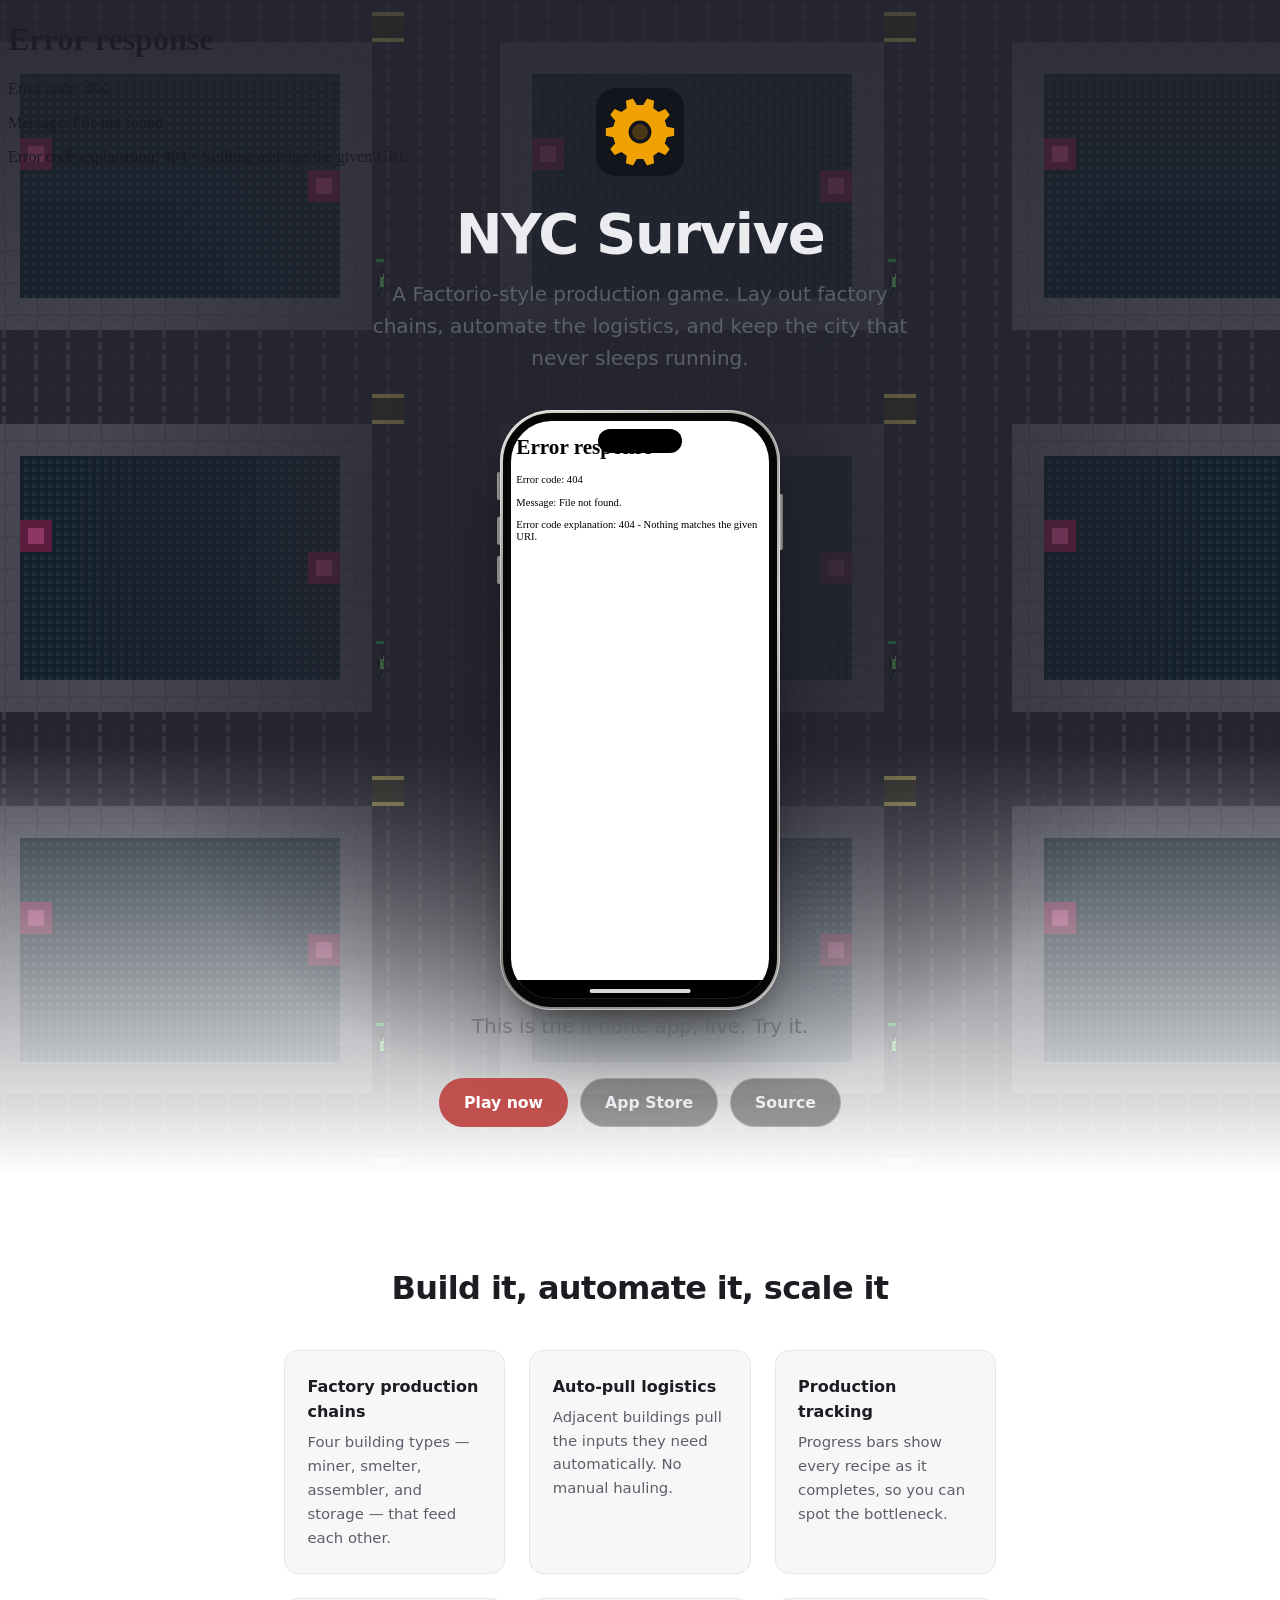
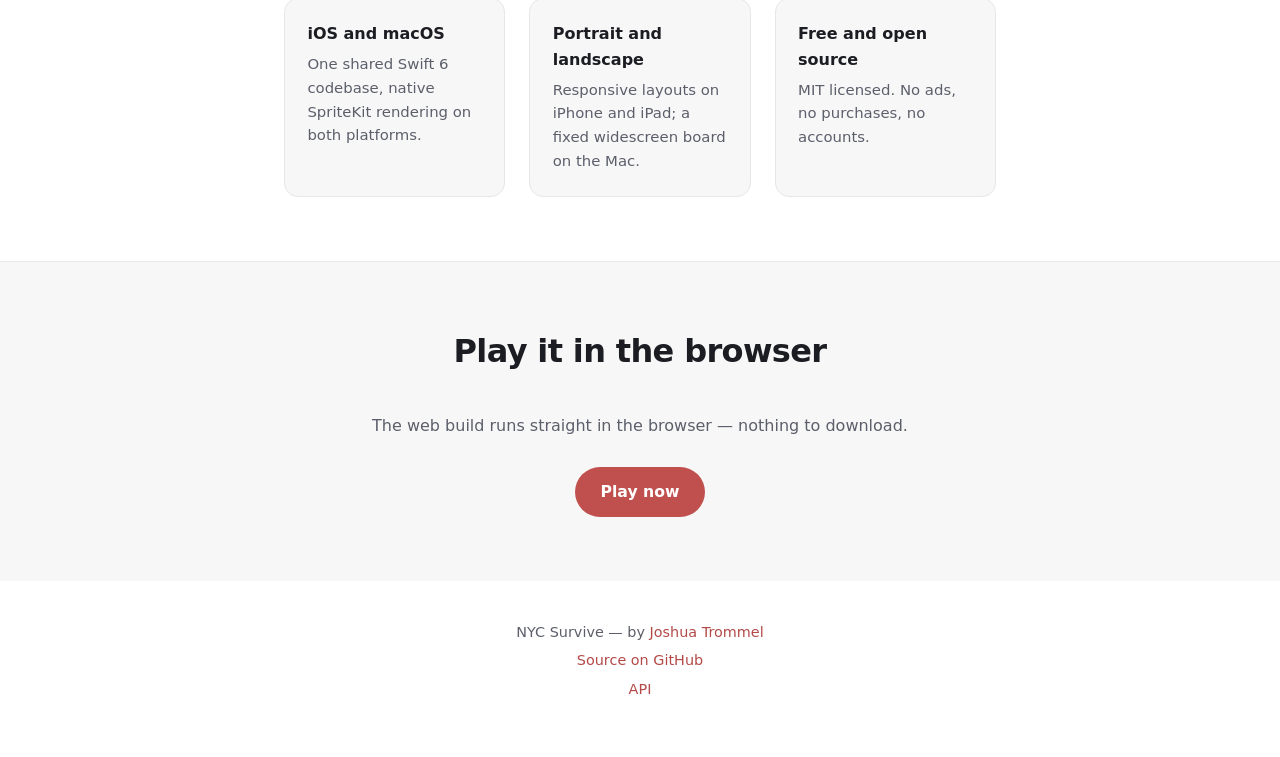
==== landing/index.html @ f56eb8f1 "Add App Store link to README and landing page NYC Survive iOS 1.0 approved and live.  Co-Authored-By" ====
<!DOCTYPE html>
<html lang="en">
<head>
<meta charset="UTF-8">
<meta name="viewport" content="width=device-width, initial-scale=1.0">
<title>NYC Survive — build the city that never sleeps</title>
<meta property="og:image" content="https://nyc.heyitsmejosh.com/og.png">
<meta property="og:url" content="https://nyc.heyitsmejosh.com/">
<meta name="twitter:card" content="summary_large_image">
<meta name="twitter:image" content="https://nyc.heyitsmejosh.com/og.png">
<link rel="canonical" href="https://nyc.heyitsmejosh.com/">
<meta name="description" content="A Factorio-style production game for iOS and macOS. Build factory chains, automate logistics, and keep the city running.">
<meta name="theme-color" content="#c0504d">
<meta property="og:title" content="NYC Survive — build the city that never sleeps">
<meta property="og:description" content="A Factorio-style production game for iOS and macOS. Build factory chains, automate logistics, and keep the city running.">
<meta property="og:type" content="website">
<link rel="icon" href="icon.svg">
<style>
@import url("https://heyitsmejosh.com/tokens.css");

:root {
  --accent: #c0504d;
  --link: #b34a48;
  --accent-soft: #fbeeed;
  --bg: #ffffff;
  --bg2: #f7f7f8;
  --text: #1c1d22;
  --text2: #5c5f6a;
  --border: #e6e7ea;
  --font-body: -apple-system, system-ui, "Inter", "Segoe UI", sans-serif;
}

@media (prefers-color-scheme: dark) {
  :root:not([data-theme="light"]) {
    --bg: #121316;
    --link: #cb6e6b;
    --bg2: #1a1b1f;
    --text: #ececf0;
    --text2: rgba(236,236,240,0.62);
    --border: rgba(236,236,240,0.12);
    --accent-soft: #2b1c1b;
  }
}
:root[data-theme="dark"] {
  --bg: #121316;
  --bg2: #1a1b1f;
  --text: #ececf0;
  --text2: rgba(236,236,240,0.62);
  --border: rgba(236,236,240,0.12);
  --accent-soft: #2b1c1b;
}

*, *::before, *::after { margin: 0; padding: 0; box-sizing: border-box; }
html { scroll-behavior: smooth; }
body {
  background: var(--bg);
  color: var(--text);
  font-family: var(--font-body);
  line-height: 1.6;
  -webkit-font-smoothing: antialiased;
  text-rendering: optimizeLegibility;
}
::selection { background: var(--accent); color: #fff; }
a { color: var(--link, var(--accent)); text-decoration: none; }
a:hover { text-decoration: underline; }
img { max-width: 100%; }

.container { max-width: 760px; margin: 0 auto; padding: 0 1.5rem; }

.hero {
  position: relative; isolation: isolate; overflow: hidden;
  background: #24252e; padding: 5.5rem 0 4.5rem; text-align: center;
}
.hero .container { position: relative; z-index: 2; }

/* the real game, playing itself in attract mode */
.hero-city {
  position: absolute; inset: 0; z-index: 0;
  border: 0; width: 100%; height: 100%;
  pointer-events: none;
  background: url("hero-city.png") repeat center; /* fallback while the frame loads */
  background-size: 512px 382px;
  image-rendering: pixelated;
}

/* scrim: keeps the headline readable over the board */
.hero::after {
  content: ''; position: absolute; inset: 0; z-index: 1; pointer-events: none;
  background:
    radial-gradient(ellipse 55% 60% at 50% 45%, #24252e 15%, transparent 80%),
    linear-gradient(rgba(36,37,46,0.85), rgba(36,37,46,0.35) 35%, rgba(36,37,46,0.35) 62%, var(--bg) 98%);
}
.hero h1, .hero p { color: #ececf0; }
.hero p { color: rgba(236,236,240,0.72); }
.hero .btn-outline { background: rgba(0,0,0,0.35); color: #ececf0; border-color: rgba(236,236,240,0.28); }
.hero-icon { width: 88px; height: 88px; margin: 0 auto 1.75rem; display: block; }
.hero h1 {
  font-size: clamp(2.25rem, 6.5vw, 3.5rem);
  font-weight: 700;
  letter-spacing: -0.025em;
  line-height: 1.08;
  margin-bottom: 0.85rem;
}
.hero p {
  font-size: clamp(1.05rem, 2.4vw, 1.25rem);
  color: var(--text2);
  max-width: 34rem;
  margin: 0 auto 2.25rem;
}

.buttons { display: flex; gap: 0.75rem; justify-content: center; flex-wrap: wrap; }
.btn {
  display: inline-block;
  padding: 0.7rem 1.5rem;
  border-radius: 100px;
  font-size: 0.98rem;
  font-weight: 600;
  border: 1.5px solid transparent;
  transition: transform 0.15s ease, opacity 0.15s ease;
}
.btn:hover { text-decoration: none; transform: translateY(-1px); }
.btn-primary { background: var(--accent); color: #fff; }
.btn-primary:hover { opacity: 0.9; }
.btn-outline { border-color: var(--border); color: var(--text); background: var(--bg); }
.btn-outline:hover { border-color: var(--link, var(--accent)); color: var(--link, var(--accent)); }

section { padding: 4rem 0; }
.features h2, .closing h2 {
  font-size: clamp(1.5rem, 3.6vw, 2rem);
  font-weight: 700;
  letter-spacing: -0.02em;
  margin-bottom: 2.25rem;
  text-align: center;
}
.grid {
  display: grid;
  grid-template-columns: repeat(auto-fit, minmax(220px, 1fr));
  gap: 1.5rem;
}
.feature {
  background: var(--bg2);
  border: 1px solid var(--border);
  border-radius: 14px;
  padding: 1.4rem;
}
.feature h3 { font-size: 1rem; font-weight: 650; margin-bottom: 0.4rem; }
.feature p { font-size: 0.93rem; color: var(--text2); }

.closing { background: var(--bg2); text-align: center; border-top: 1px solid var(--border); }
.closing p { color: var(--text2); max-width: 34rem; margin: 0 auto 1.75rem; }

footer { padding: 2.5rem 0 3.5rem; text-align: center; font-size: 0.9rem; color: var(--text2); }
footer p + p { margin-top: 0.35rem; }
</style>
<link rel="stylesheet" href="devices.css">
<script>
// ponytail: UA sniff, good enough for a mockup. iphone is the default. ?embed = app only, for the landing demo frame.
(function(u,d){d=/Android/.test(u)?'android':/iPhone|iPad/.test(u)?'iphone':/Windows/.test(u)?'windows':/Mac/.test(u)?'mac':'iphone';document.documentElement.dataset.device=d;if(/[?&]embed\b/.test(location.search))document.documentElement.classList.add('embed')})(navigator.userAgent);
</script>
<style>
/* Live demo: the real app in a frame matching the visitor's device (nimble treatment) */
.demo{margin:2rem auto 0;text-align:center;position:relative;z-index:2}
.demo .device-screen{aspect-ratio:9/19.5}
.demo .device-mac .device-screen,.demo .device-windows .device-screen{aspect-ratio:16/10}
.demo .device-screen iframe{position:absolute;top:0;left:0;border:0;display:block;transform-origin:0 0;width:390px;height:845px;background:#fff}
.demo .device-mac .device-screen iframe,.demo .device-windows .device-screen iframe{width:1024px;height:640px}
.demo-caption{font-size:.9rem;opacity:.65;margin:1rem 0 0}
.embed .demo,.embed footer,.embed nav{display:none!important}
</style>
</head>
<body>

<section class="hero">
  <iframe class="hero-city" src="/app/?bg" title="" aria-hidden="true" tabindex="-1" loading="lazy" scrolling="no"></iframe>
  <div class="container">
    <img class="hero-icon" src="icon.svg" alt="NYC Survive icon" width="88" height="88">
    <h1>NYC Survive</h1>
    <p>A Factorio-style production game. Lay out factory chains, automate the logistics, and keep the city that never sleeps running.</p>
<div class="demo">
  <div class="device device-iphone" id="demoFrame" data-title="NYC Survive"><div class="device-screen"><iframe id="demoApp" title="NYC Survive, live" loading="lazy" data-src="/app/"></iframe></div></div>
  <p class="demo-caption">This is the <span id="demoDev">iPhone</span> app, live. Try it.</p>
</div>
<script>
(function(){var names={iphone:'iPhone',android:'Android',mac:'Mac',windows:'Windows'},dev=document.documentElement.dataset.device,f=document.getElementById('demoFrame'),i=document.getElementById('demoApp');
if(!names[dev])dev='iphone';f.className='device device-'+dev;document.getElementById('demoDev').textContent=names[dev];
if(!document.documentElement.classList.contains('embed'))i.src=i.dataset.src;
function fit(){i.style.transform='scale('+(i.parentNode.clientWidth/i.offsetWidth)+')';}fit();addEventListener('resize',fit);})();
</script>

    <div class="buttons">
      <a href="/app" class="btn btn-primary">Play now</a>
      <a href="https://apps.apple.com/app/id6782618198" class="btn btn-outline">App Store</a>
      <a href="https://github.com/nulljosh/nyc" class="btn btn-outline">Source</a>
    </div>
  </div>
</section>

<section class="features">
  <div class="container">
    <h2>Build it, automate it, scale it</h2>
    <div class="grid">
      <div class="feature">
        <h3>Factory production chains</h3>
        <p>Four building types — miner, smelter, assembler, and storage — that feed each other.</p>
      </div>
      <div class="feature">
        <h3>Auto-pull logistics</h3>
        <p>Adjacent buildings pull the inputs they need automatically. No manual hauling.</p>
      </div>
      <div class="feature">
        <h3>Production tracking</h3>
        <p>Progress bars show every recipe as it completes, so you can spot the bottleneck.</p>
      </div>
      <div class="feature">
        <h3>iOS and macOS</h3>
        <p>One shared Swift 6 codebase, native SpriteKit rendering on both platforms.</p>
      </div>
      <div class="feature">
        <h3>Portrait and landscape</h3>
        <p>Responsive layouts on iPhone and iPad; a fixed widescreen board on the Mac.</p>
      </div>
      <div class="feature">
        <h3>Free and open source</h3>
        <p>MIT licensed. No ads, no purchases, no accounts.</p>
      </div>
    </div>
  </div>
</section>

<section class="closing">
  <div class="container">
    <h2>Play it in the browser</h2>
    <p>The web build runs straight in the browser — nothing to download.</p>
    <div class="buttons">
      <a href="/app" class="btn btn-primary">Play now</a>
    </div>
  </div>
</section>

<footer>
  <div class="container">
    <p>NYC Survive &mdash; by <a href="https://heyitsmejosh.com">Joshua Trommel</a></p>
    <p><a href="https://github.com/nulljosh/nyc">Source on GitHub</a></p>
    <p><a href="https://github.com/nulljosh/nyc/blob/main/docs/API.md">API</a></p>
  </div>
</footer>

</body>
</html>
---- landing/devices.css ----
/* devices.css: realistic device frames for landing-page demos and screenshots.
   Canonical copy lives in nulljosh.github.io (served at heyitsmejosh.com/devices.css);
   repos keep a local copy next to tokens.css, same as tokens.

   <div class="device device-iphone"><div class="device-screen"><img …></div></div>
   <div class="device device-ipad"><div class="device-screen">…</div></div>
   <div class="device device-mac" data-title="App"><div class="device-screen">…</div></div>
   <div class="device device-mac has-chrome">…</div>   screenshot already has its own titlebar
   <div class="device device-android">…</div>          punch-hole, squarer corners
   <div class="device device-windows" data-title="App">…</div>

   Size with --device-w on the element. Everything else scales from it. */

.device { position: relative; margin: 0 auto; box-sizing: border-box; max-width: 100%; }
.device *, .device *::before, .device *::after { box-sizing: border-box; }
.device-screen { position: relative; overflow: hidden; background: #000; }
.device-screen > img, .device-screen > video { display: block; width: 100%; height: auto; }

/* iPhone: titanium band, black bezel, Dynamic Island, home indicator, side buttons */
.device-iphone, .device-android {
  --device-w: 280px;
  --r: calc(var(--device-w) * 0.185);
  width: var(--device-w);
  padding: 3px;
  border-radius: var(--r);
  background: linear-gradient(150deg, #e4e2de 0%, #9d9b97 22%, #c9c7c3 48%, #7c7a77 75%, #b3b1ad 100%);
  box-shadow:
    inset 0 0 0 1px rgba(255,255,255,.45),
    0 40px 70px -24px rgba(0,0,0,.55),
    0 14px 28px -14px rgba(0,0,0,.35);
}
.device-iphone .device-screen, .device-android .device-screen {
  border: calc(var(--device-w) * 0.032) solid #060606;
  border-radius: calc(var(--r) - 3px);
  aspect-ratio: 9 / 19.5;
  background: #000;
  box-shadow: inset 0 0 0 1px #1c1c1e;
}
/* Dynamic Island */
.device-iphone .device-screen::before {
  content: ''; position: absolute; z-index: 2; left: 50%; transform: translateX(-50%);
  top: calc(var(--device-w) * 0.028);
  width: calc(var(--device-w) * 0.30); height: calc(var(--device-w) * 0.085);
  border-radius: 999px; background: #000;
}
/* Home indicator: white, inverted over light content */
.device-iphone .device-screen::after, .device-android .device-screen::after {
  content: ''; position: absolute; z-index: 2; left: 50%; transform: translateX(-50%);
  bottom: calc(var(--device-w) * 0.022);
  width: calc(var(--device-w) * 0.36); height: 4px; border-radius: 2px;
  background: #fff; mix-blend-mode: difference; opacity: .85;
}
/* Buttons: action + volume on the left, power on the right */
.device-iphone::before, .device-iphone::after, .device-android::before, .device-android::after {
  content: ''; position: absolute; width: 3px; background: linear-gradient(90deg, #a5a3a0, #6e6c69);
  border-radius: 2px 0 0 2px;
}
.device-iphone::before, .device-android::before {
  left: -3px; top: calc(var(--device-w) * 0.22); height: calc(var(--device-w) * 0.10);
  box-shadow:
    0 calc(var(--device-w) * 0.16) 0 0 #8a8885,
    0 calc(var(--device-w) * 0.30) 0 0 #8a8885;
}
.device-iphone::after, .device-android::after {
  right: -3px; top: calc(var(--device-w) * 0.30); height: calc(var(--device-w) * 0.20);
  border-radius: 0 2px 2px 0;
}
/* Android: no island, a punch-hole camera, squarer corners */
.device-android { --r: calc(var(--device-w) * 0.10); background: linear-gradient(150deg, #3a3a3c, #1c1c1e 60%, #2c2c2e); }
.device-android .device-screen::before {
  content: ''; position: absolute; z-index: 2; left: 50%; transform: translateX(-50%);
  top: calc(var(--device-w) * 0.03); width: calc(var(--device-w) * 0.045); height: calc(var(--device-w) * 0.045);
  border-radius: 50%; background: #000; box-shadow: inset 0 0 0 1px #2a2a2a;
}

/* iPad: thin black bezel, no island, no buttons */
.device-ipad {
  --device-w: 420px;
  width: var(--device-w);
  padding: 3px;
  border-radius: calc(var(--device-w) * 0.055);
  background: linear-gradient(150deg, #e4e2de, #9d9b97 40%, #c9c7c3);
  box-shadow: inset 0 0 0 1px rgba(255,255,255,.45), 0 40px 70px -24px rgba(0,0,0,.55);
}
.device-ipad .device-screen {
  border: calc(var(--device-w) * 0.035) solid #060606;
  border-radius: calc(var(--device-w) * 0.055 - 3px);
  aspect-ratio: 3 / 4;
}

/* Mac: a macOS window. Titlebar with traffic lights and a centred title. */
.device-mac, .device-windows {
  --device-w: 560px;
  --bar: #ececec; --bar-text: #3c3c43; --ring: rgba(0,0,0,.16);
  width: var(--device-w);
  padding-top: 38px;
  border-radius: 11px;
  background: var(--bar);
  color: var(--bar-text);
  box-shadow:
    0 0 0 1px var(--ring),
    inset 0 1px 0 rgba(255,255,255,.7),
    0 48px 90px -28px rgba(0,0,0,.5),
    0 16px 32px -16px rgba(0,0,0,.3);
}
.device-mac .device-screen, .device-windows .device-screen { border-radius: 0 0 10px 10px; background: #fff; }
.device-mac::before {
  content: ''; position: absolute; top: 13px; left: 14px; width: 12px; height: 12px; border-radius: 50%;
  background: #ff5f57; box-shadow: 20px 0 0 #febc2e, 40px 0 0 #28c840, inset 0 0 0 .5px rgba(0,0,0,.15);
}
.device-mac::after, .device-windows::after {
  content: attr(data-title); position: absolute; top: 0; left: 0; right: 0; height: 38px;
  display: flex; align-items: center; justify-content: center;
  font: 600 13px/1 -apple-system, BlinkMacSystemFont, "SF Pro Text", "Helvetica Neue", sans-serif;
  letter-spacing: -.01em; opacity: .8; pointer-events: none;
}
/* Screenshot already carries its own titlebar: keep only the shadow, ring and corners */
.device-mac.has-chrome, .device-windows.has-chrome { padding-top: 0; background: none; }
.device-mac.has-chrome::before, .device-mac.has-chrome::after, .device-windows.has-chrome::after { display: none; }
.device-mac.has-chrome .device-screen, .device-windows.has-chrome .device-screen { border-radius: 10px; }
/* Windows: controls on the right, square corners */
.device-windows { border-radius: 8px; --bar: #f3f3f3; }
.device-windows .device-screen { border-radius: 0 0 7px 7px; }
.device-windows::after { justify-content: flex-start; padding-left: 14px; }
.device-windows::before {
  content: '\2014\2003\25A1\2003\2715'; position: absolute; top: 0; right: 14px; height: 38px;
  display: flex; align-items: center; font-size: 11px; letter-spacing: 2px; color: var(--bar-text); opacity: .7;
}

@media (prefers-color-scheme: dark) {
  .device-mac, .device-windows { --bar: #3a3a3c; --bar-text: #e5e5ea; --ring: rgba(255,255,255,.14); }
  .device-mac .device-screen, .device-windows .device-screen { background: #1c1c1e; }
}
[data-theme="dark"] .device-mac, [data-theme="dark"] .device-windows { --bar: #3a3a3c; --bar-text: #e5e5ea; --ring: rgba(255,255,255,.14); }
[data-theme="light"] .device-mac, [data-theme="light"] .device-windows { --bar: #ececec; --bar-text: #3c3c43; --ring: rgba(0,0,0,.16); }

@media (max-width: 640px) {
  .device-mac, .device-windows, .device-ipad { --device-w: 100%; }
}
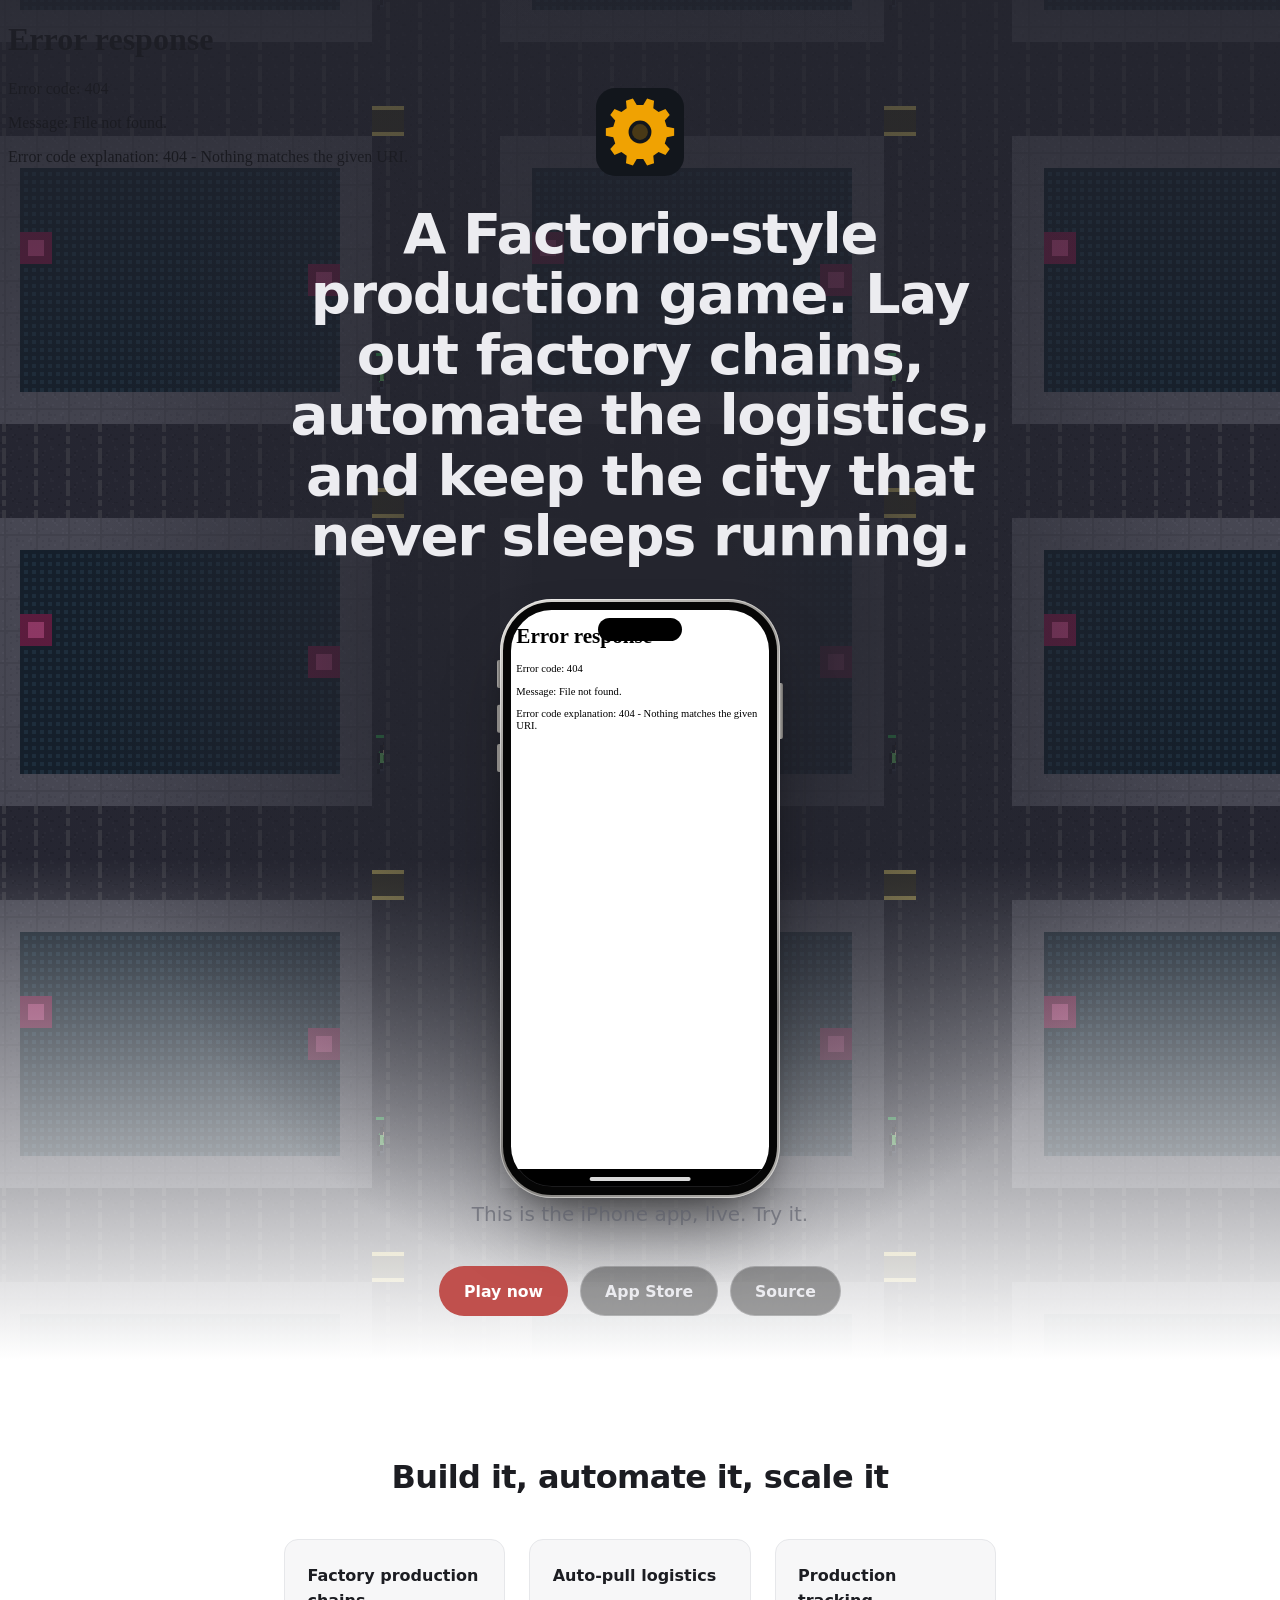
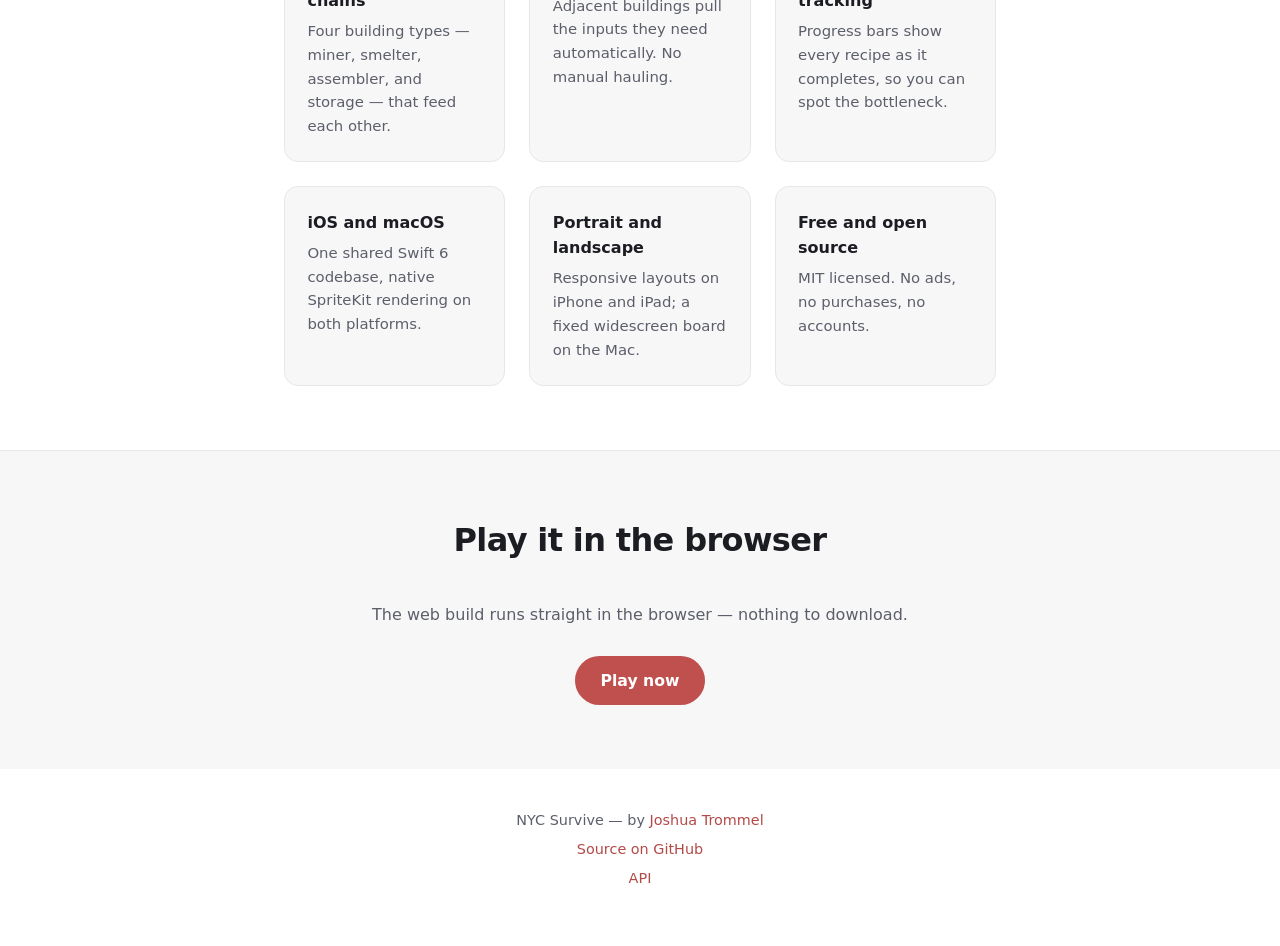
==== commit 5be21b83: "Remove redundant app-name title above live demo The demo already shows the app; a repeated app-name " ====
--- a/landing/index.html
+++ b/landing/index.html
@@ -174,8 +174,7 @@
   <iframe class="hero-city" src="/app/?bg" title="" aria-hidden="true" tabindex="-1" loading="lazy" scrolling="no"></iframe>
   <div class="container">
     <img class="hero-icon" src="icon.svg" alt="NYC Survive icon" width="88" height="88">
-    <h1>NYC Survive</h1>
-    <p>A Factorio-style production game. Lay out factory chains, automate the logistics, and keep the city that never sleeps running.</p>
+    <h1>A Factorio-style production game. Lay out factory chains, automate the logistics, and keep the city that never sleeps running.</h1>
 <div class="demo">
   <div class="device device-iphone" id="demoFrame" data-title="NYC Survive"><div class="device-screen"><iframe id="demoApp" title="NYC Survive, live" loading="lazy" data-src="/app/"></iframe></div></div>
   <p class="demo-caption">This is the <span id="demoDev">iPhone</span> app, live. Try it.</p>
@@ -245,5 +244,39 @@
   </div>
 </footer>
 
+<style>
+html.js .reveal{opacity:0;transform:translateY(20px)}
+html.js .reveal.in-view{opacity:1;transform:translateY(0);transition:opacity .6s ease,transform .6s ease}
+@media (prefers-reduced-motion: reduce){html.js .reveal{opacity:1!important;transform:none!important;transition:none!important}}
+</style>
+<script>
+document.documentElement.classList.add('js');
+(function(){
+  var reduced = window.matchMedia && matchMedia('(prefers-reduced-motion: reduce)').matches;
+  if (!reduced && 'IntersectionObserver' in window) {
+    var targets = document.querySelectorAll('section.features .feature, section.closing');
+    targets.forEach(function(el){ el.classList.add('reveal'); });
+    var io = new IntersectionObserver(function(entries){
+      entries.forEach(function(e){ if (e.isIntersecting) { e.target.classList.add('in-view'); io.unobserve(e.target); } });
+    }, {threshold: 0.15});
+    targets.forEach(function(el){ io.observe(el); });
+  }
+  if (!reduced) {
+    var layer = document.querySelector('.hero-city');
+    if (layer) {
+      var ticking = false;
+      window.addEventListener('scroll', function(){
+        if (!ticking) {
+          requestAnimationFrame(function(){
+            layer.style.transform = 'translateY(' + ((window.scrollY || 0) * 0.35) + 'px)';
+            ticking = false;
+          });
+          ticking = true;
+        }
+      }, {passive: true});
+    }
+  }
+})();
+</script>
 </body>
 </html>
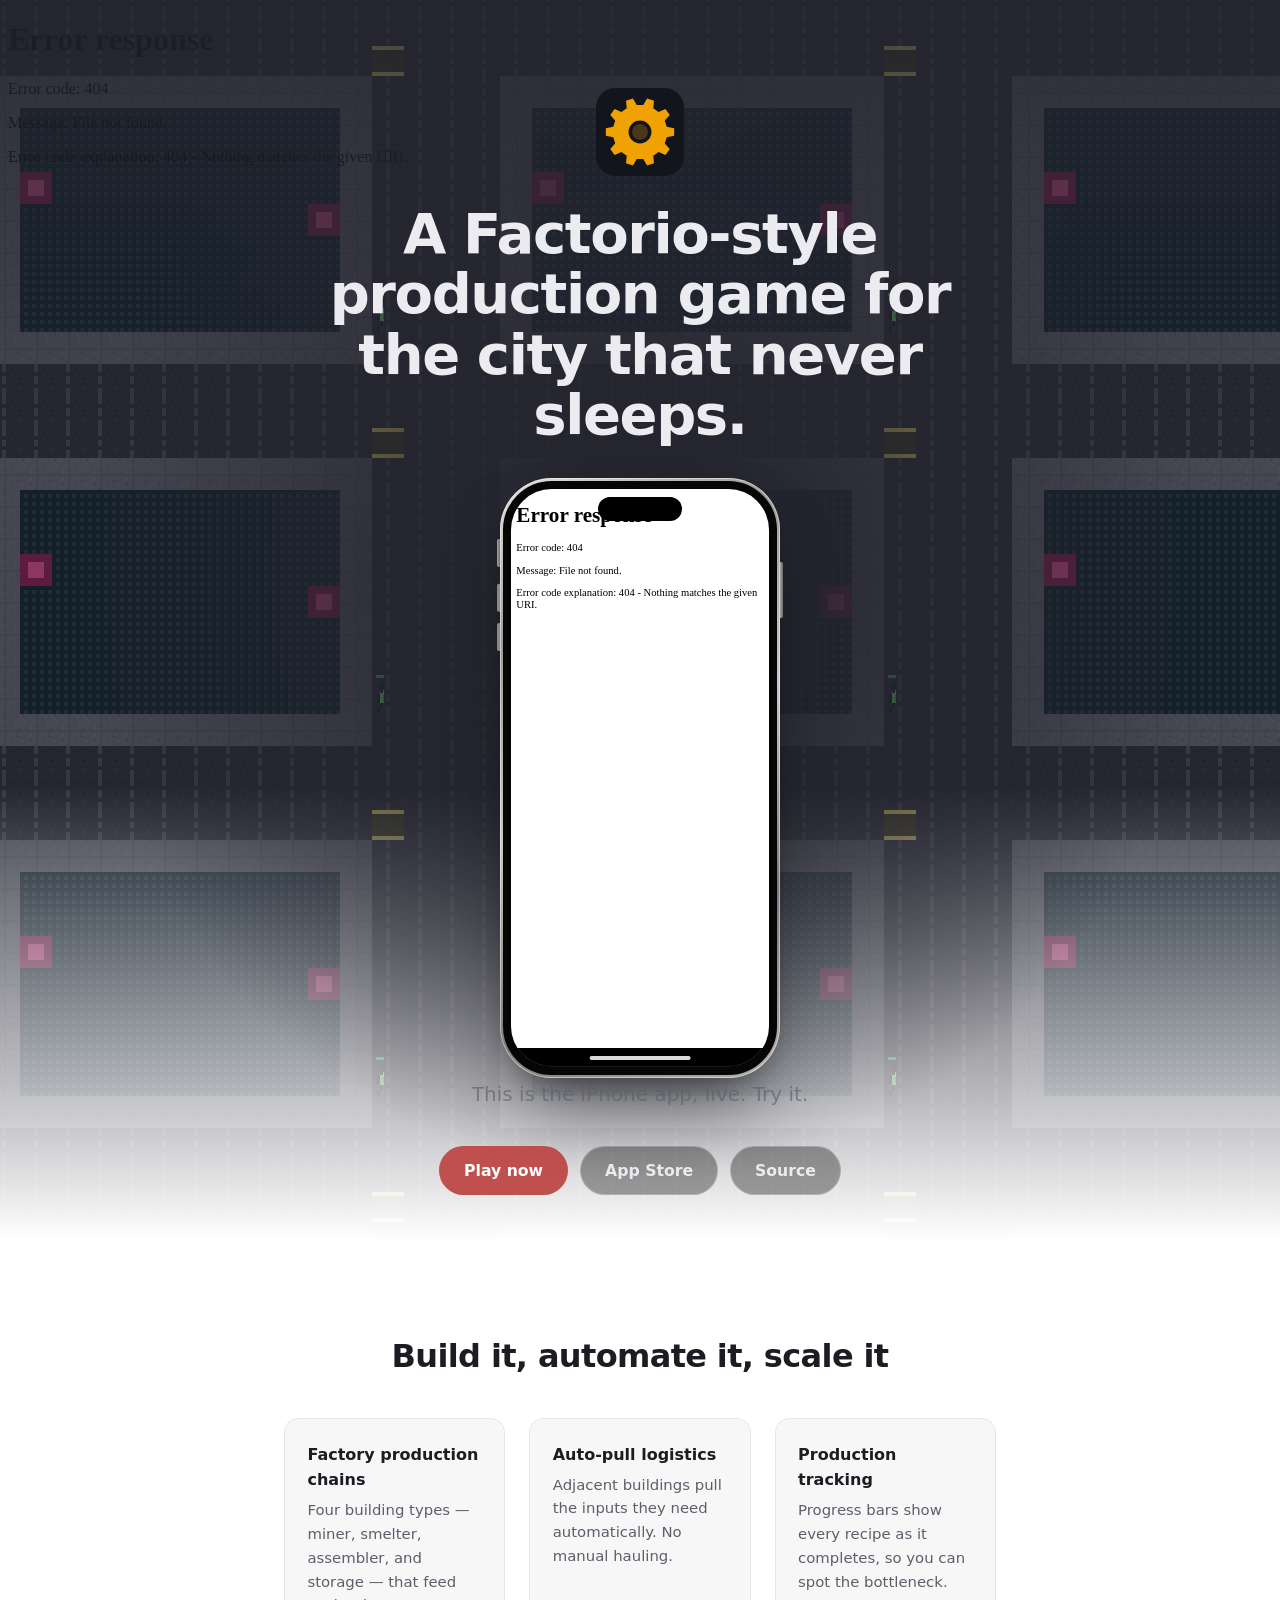
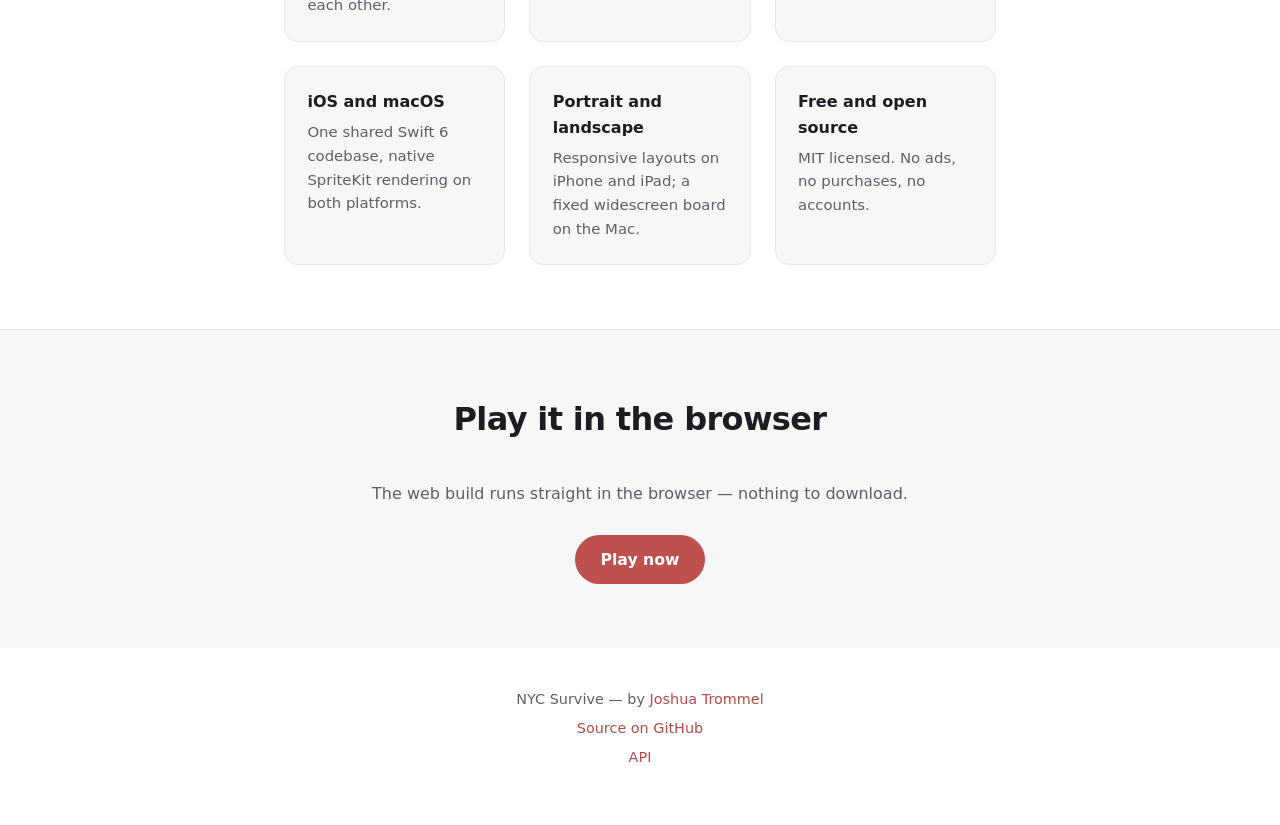
==== commit 2482a567: "Shorten landing hero copy Co-Authored-By: Claude Sonnet 5 <noreply@anthropic.com> Claude-Session: ht" ====
--- a/landing/index.html
+++ b/landing/index.html
@@ -174,7 +174,7 @@
   <iframe class="hero-city" src="/app/?bg" title="" aria-hidden="true" tabindex="-1" loading="lazy" scrolling="no"></iframe>
   <div class="container">
     <img class="hero-icon" src="icon.svg" alt="NYC Survive icon" width="88" height="88">
-    <h1>A Factorio-style production game. Lay out factory chains, automate the logistics, and keep the city that never sleeps running.</h1>
+    <h1>A Factorio-style production game for the city that never sleeps.</h1>
 <div class="demo">
   <div class="device device-iphone" id="demoFrame" data-title="NYC Survive"><div class="device-screen"><iframe id="demoApp" title="NYC Survive, live" loading="lazy" data-src="/app/"></iframe></div></div>
   <p class="demo-caption">This is the <span id="demoDev">iPhone</span> app, live. Try it.</p>
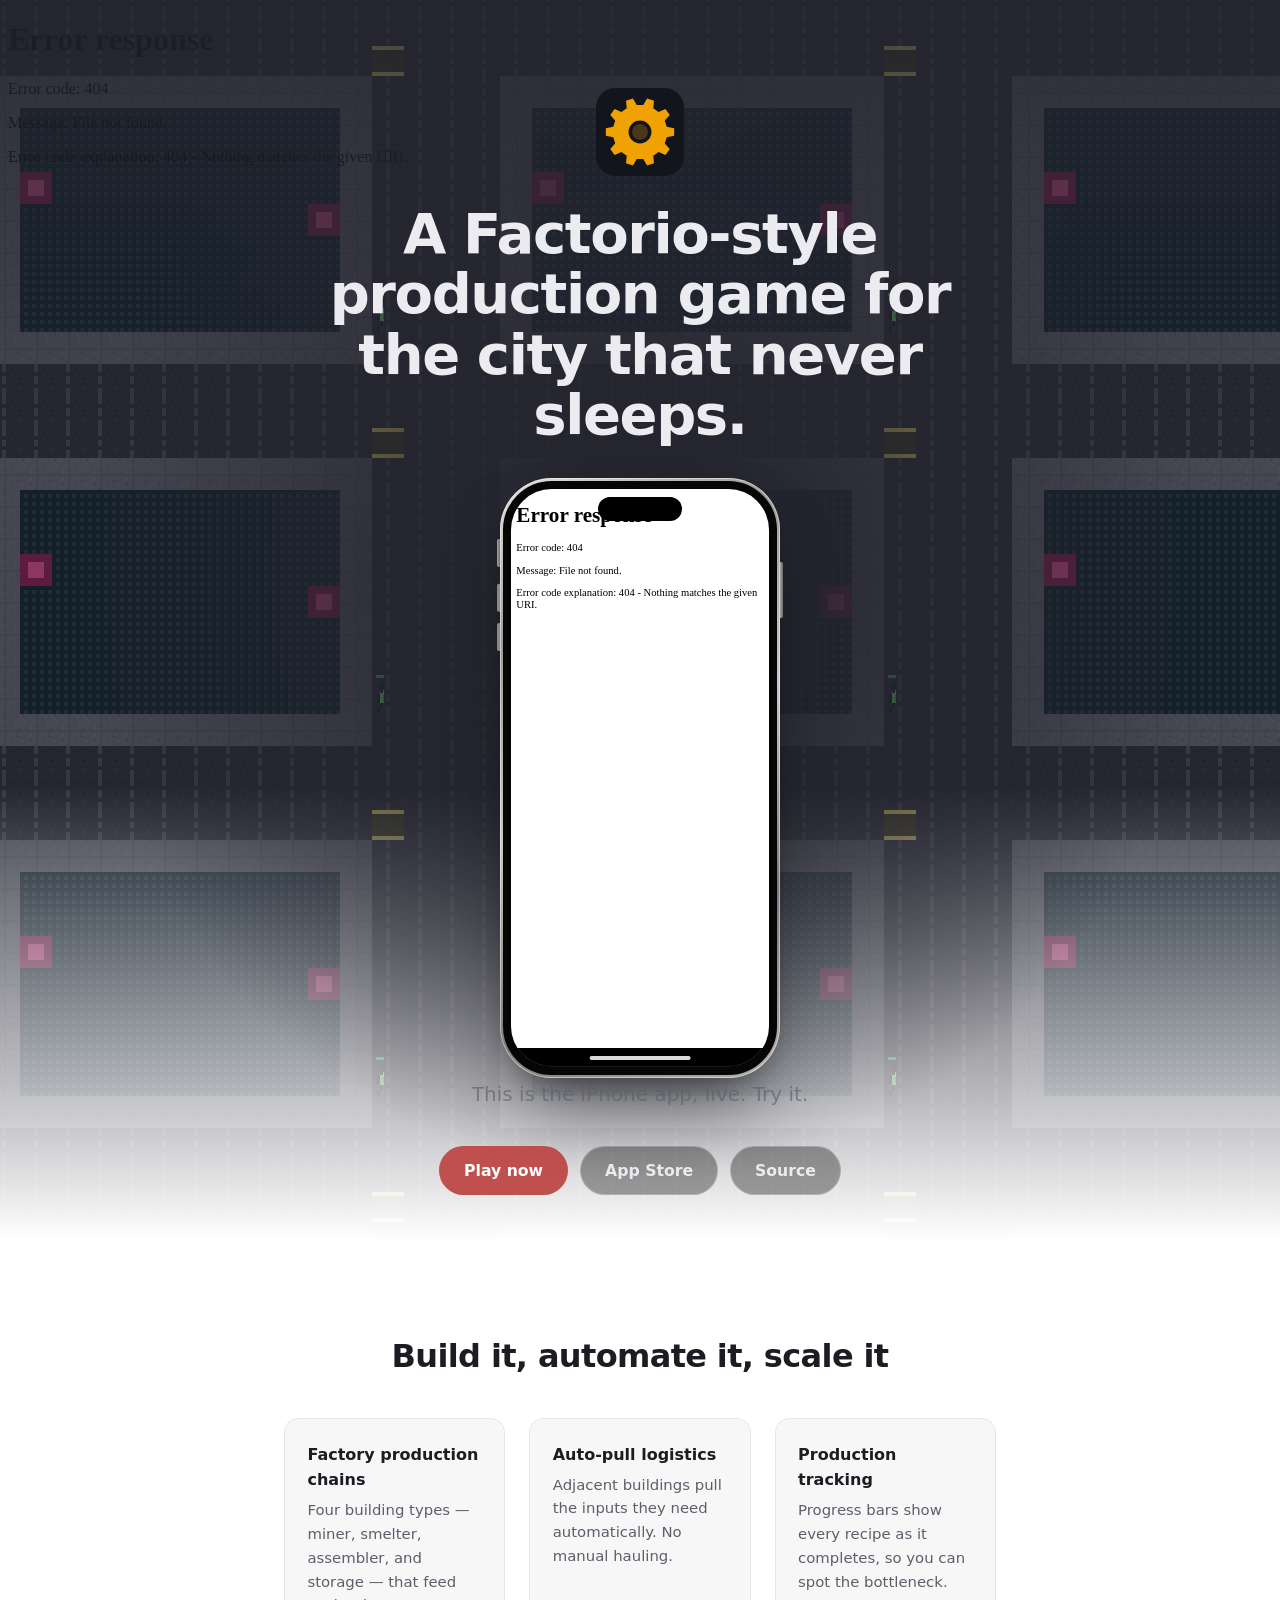
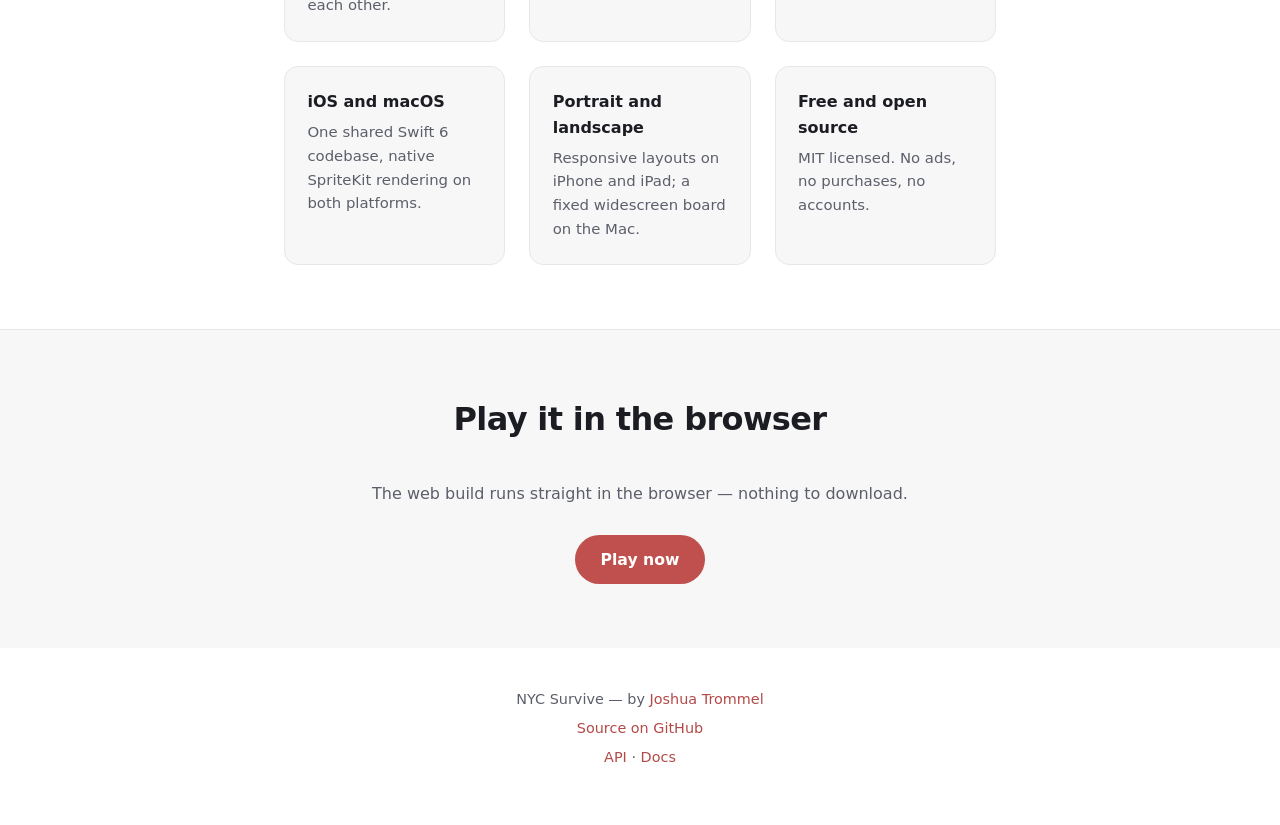
==== commit 7ed7a87e: "Link the docs page from the footer Co-Authored-By: Claude Fable 5.1 <noreply@anthropic.com>" ====
--- a/landing/index.html
+++ b/landing/index.html
@@ -176,7 +176,7 @@
     <img class="hero-icon" src="icon.svg" alt="NYC Survive icon" width="88" height="88">
     <h1>A Factorio-style production game for the city that never sleeps.</h1>
 <div class="demo">
-  <div class="device device-iphone" id="demoFrame" data-title="NYC Survive"><div class="device-screen"><iframe id="demoApp" title="NYC Survive, live" loading="lazy" data-src="/app/"></iframe></div></div>
+  <div class="device device-iphone" id="demoFrame" data-title="NYC Survive"><div class="device-screen"><iframe id="demoApp" title="NYC Survive, live" loading="lazy" data-src="/app/?embed"></iframe></div></div>
   <p class="demo-caption">This is the <span id="demoDev">iPhone</span> app, live. Try it.</p>
 </div>
 <script>
@@ -240,7 +240,7 @@
   <div class="container">
     <p>NYC Survive &mdash; by <a href="https://heyitsmejosh.com">Joshua Trommel</a></p>
     <p><a href="https://github.com/nulljosh/nyc">Source on GitHub</a></p>
-    <p><a href="https://github.com/nulljosh/nyc/blob/main/docs/API.md">API</a></p>
+    <p><a href="https://github.com/nulljosh/nyc/blob/main/docs/API.md">API</a> &middot; <a href="https://heyitsmejosh.com/docs.html#nyc">Docs</a></p>
   </div>
 </footer>
 
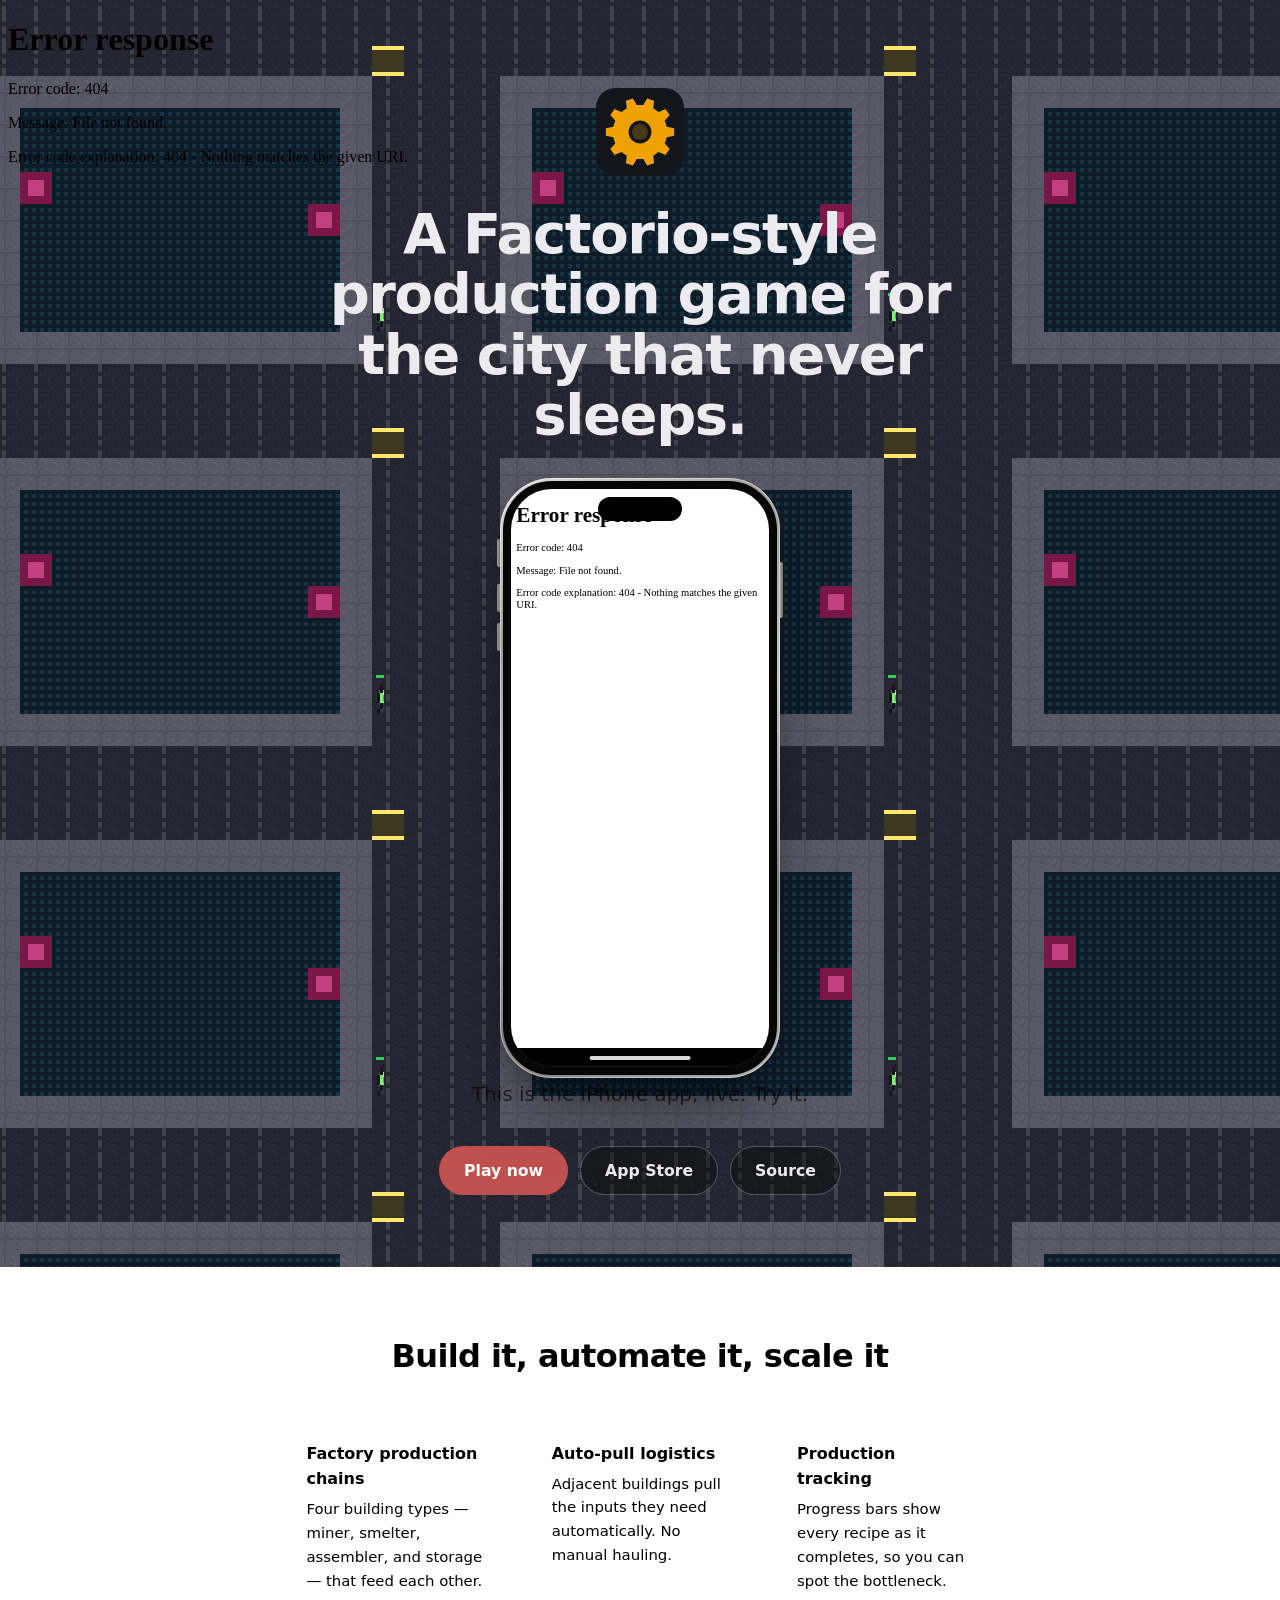
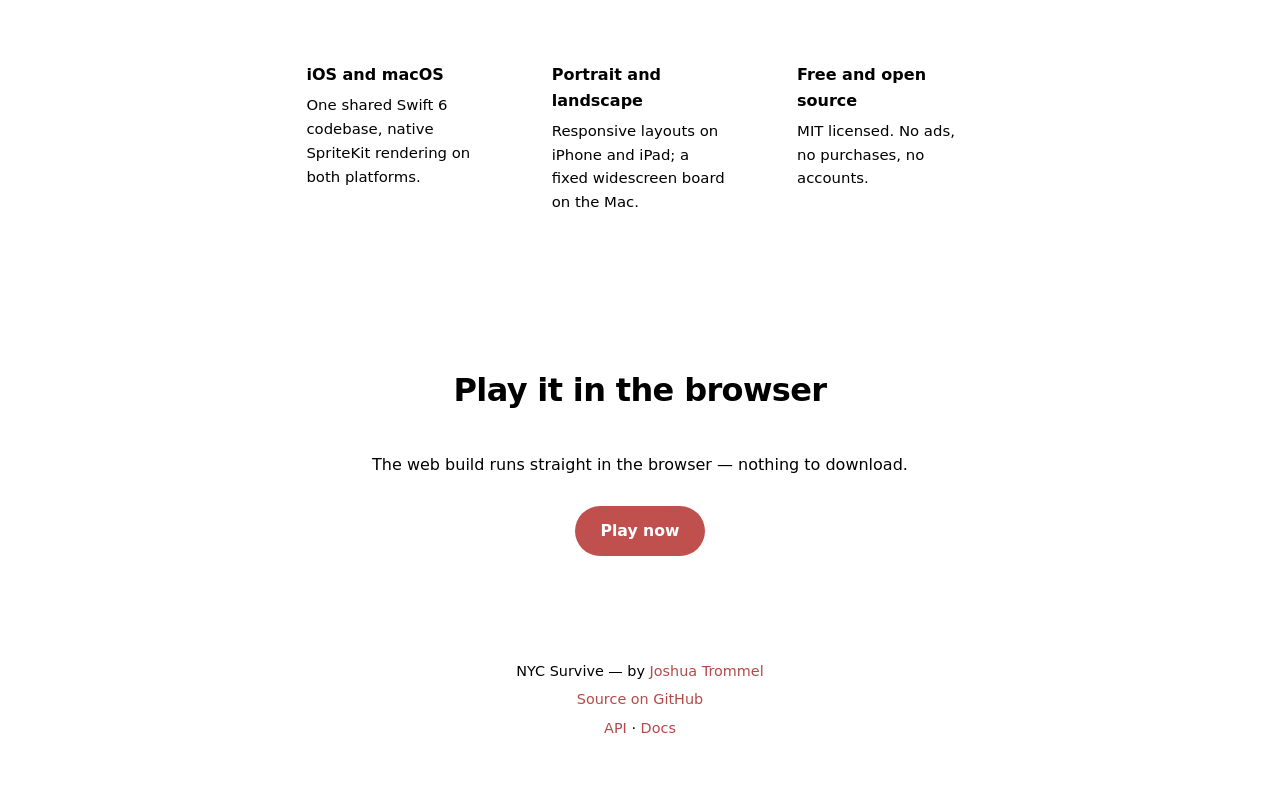
==== commit d7d57a93: "landing: follow orchard tokens Co-Authored-By: Claude Opus 5.5 <noreply@anthropic.com>" ====
--- a/landing/index.html
+++ b/landing/index.html
@@ -10,7 +10,7 @@
 <meta name="twitter:image" content="https://nyc.heyitsmejosh.com/og.png">
 <link rel="canonical" href="https://nyc.heyitsmejosh.com/">
 <meta name="description" content="A Factorio-style production game for iOS and macOS. Build factory chains, automate logistics, and keep the city running.">
-<meta name="theme-color" content="#c0504d">
+<meta name="theme-color" content="#f5f0e4">
 <meta property="og:title" content="NYC Survive — build the city that never sleeps">
 <meta property="og:description" content="A Factorio-style production game for iOS and macOS. Build factory chains, automate logistics, and keep the city running.">
 <meta property="og:type" content="website">
@@ -22,31 +22,17 @@
   --accent: #c0504d;
   --link: #b34a48;
   --accent-soft: #fbeeed;
-  --bg: #ffffff;
-  --bg2: #f7f7f8;
-  --text: #1c1d22;
-  --text2: #5c5f6a;
-  --border: #e6e7ea;
   --font-body: -apple-system, system-ui, "Inter", "Segoe UI", sans-serif;
 }
 
 @media (prefers-color-scheme: dark) {
   :root:not([data-theme="light"]) {
-    --bg: #121316;
     --link: #cb6e6b;
-    --bg2: #1a1b1f;
-    --text: #ececf0;
-    --text2: rgba(236,236,240,0.62);
-    --border: rgba(236,236,240,0.12);
     --accent-soft: #2b1c1b;
   }
 }
 :root[data-theme="dark"] {
-  --bg: #121316;
-  --bg2: #1a1b1f;
-  --text: #ececf0;
-  --text2: rgba(236,236,240,0.62);
-  --border: rgba(236,236,240,0.12);
+  --link: #cb6e6b;
   --accent-soft: #2b1c1b;
 }
 
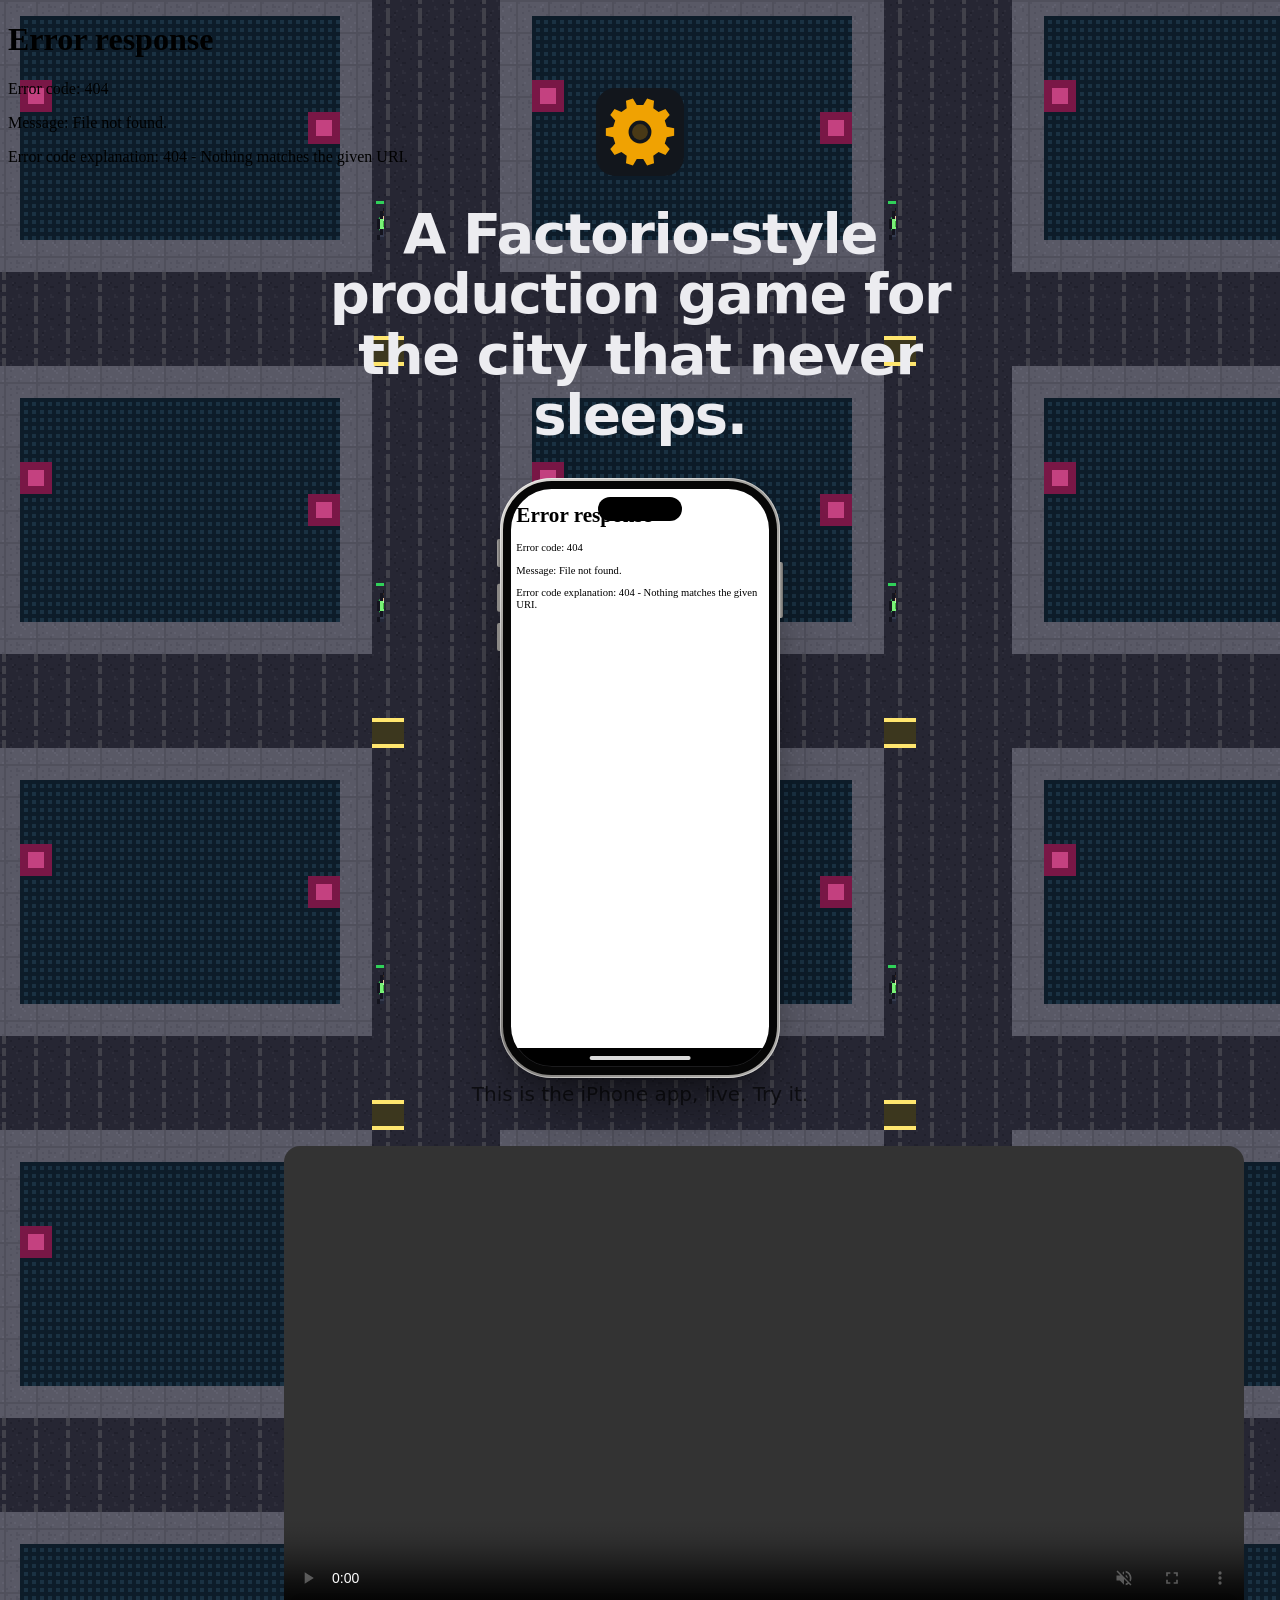
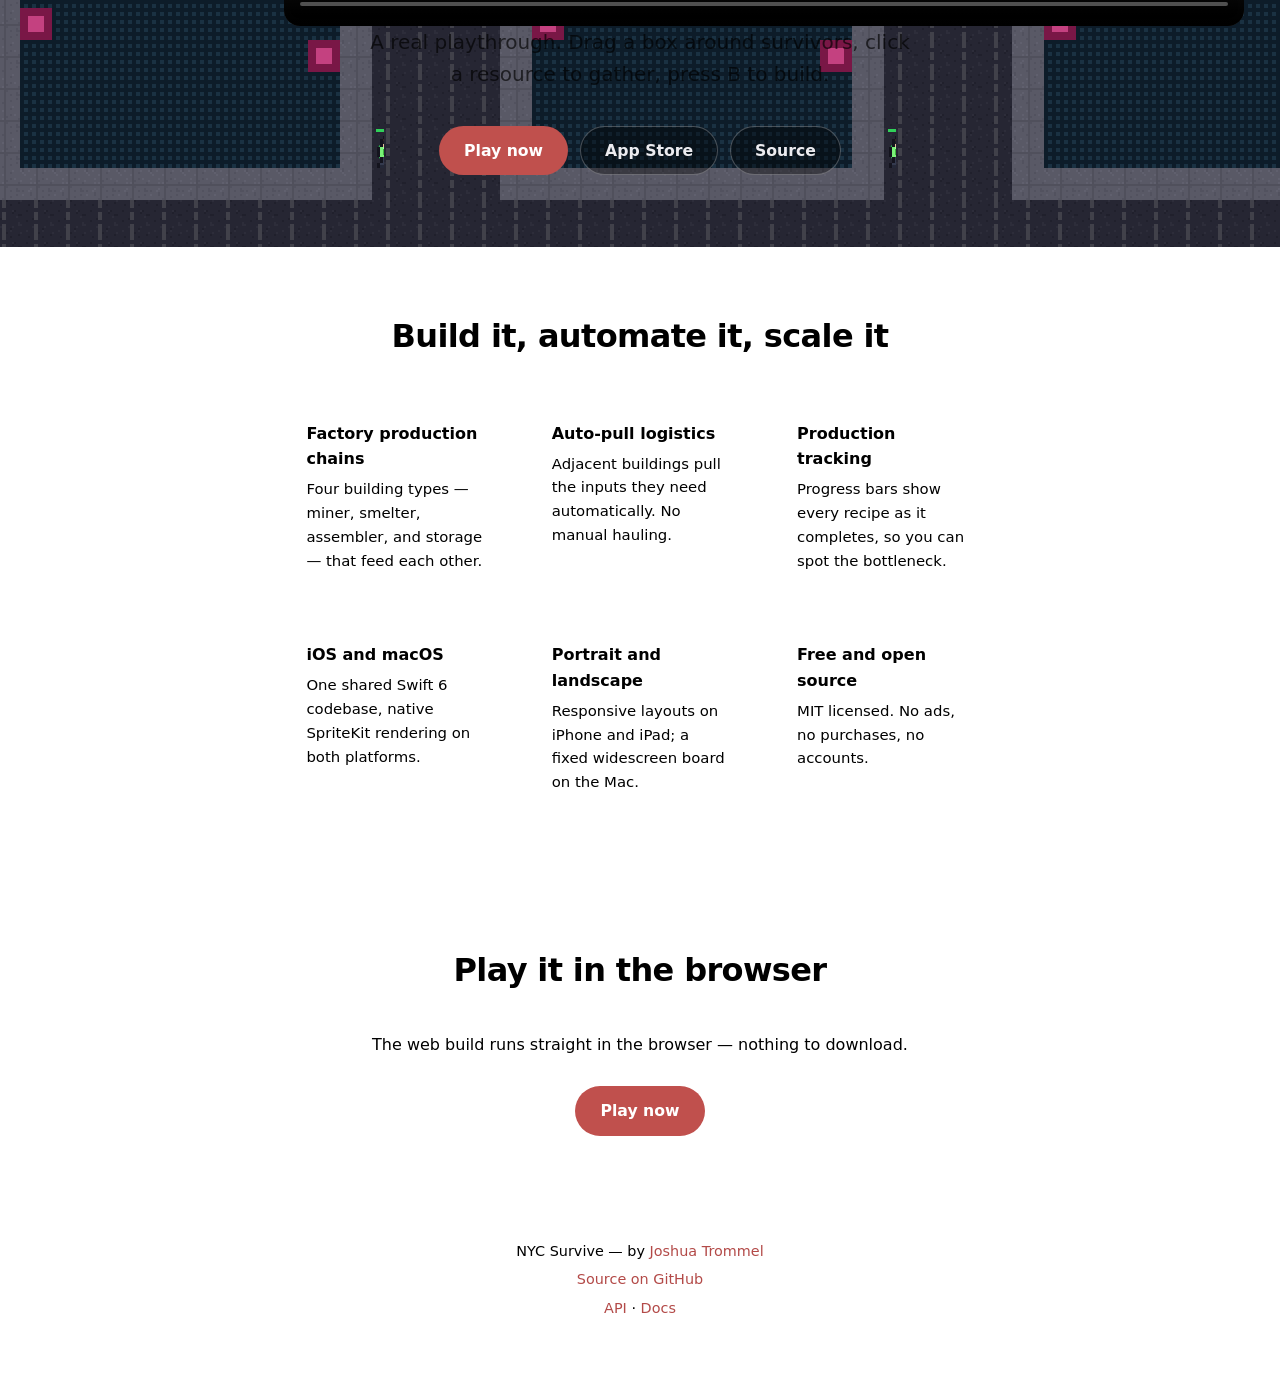
==== commit e056d9fd: "Fix web click-blocking HUD, add squad controls, new splash with Settings and how-to-play, rounded fo" ====
--- a/landing/index.html
+++ b/landing/index.html
@@ -150,6 +150,7 @@
 .demo .device-mac .device-screen,.demo .device-windows .device-screen{aspect-ratio:16/10}
 .demo .device-screen iframe{position:absolute;top:0;left:0;border:0;display:block;transform-origin:0 0;width:390px;height:845px;background:#fff}
 .demo .device-mac .device-screen iframe,.demo .device-windows .device-screen iframe{width:1024px;height:640px}
+.playthrough{display:block;width:min(960px,92vw);margin:2rem auto 0;border-radius:16px}
 .demo-caption{font-size:.9rem;opacity:.65;margin:1rem 0 0}
 .embed .demo,.embed footer,.embed nav{display:none!important}
 </style>
@@ -164,6 +165,8 @@
 <div class="demo">
   <div class="device device-iphone" id="demoFrame" data-title="NYC Survive"><div class="device-screen"><iframe id="demoApp" title="NYC Survive, live" loading="lazy" data-src="/app/?embed"></iframe></div></div>
   <p class="demo-caption">This is the <span id="demoDev">iPhone</span> app, live. Try it.</p>
+  <video class="playthrough" src="playthrough.mp4" autoplay muted loop playsinline controls preload="metadata" aria-label="A real playthrough: drag-select survivors, send them to gather, place a generator"></video>
+  <p class="demo-caption">A real playthrough. Drag a box around survivors, click a resource to gather, press B to build.</p>
 </div>
 <script>
 (function(){var names={iphone:'iPhone',android:'Android',mac:'Mac',windows:'Windows'},dev=document.documentElement.dataset.device,f=document.getElementById('demoFrame'),i=document.getElementById('demoApp');
